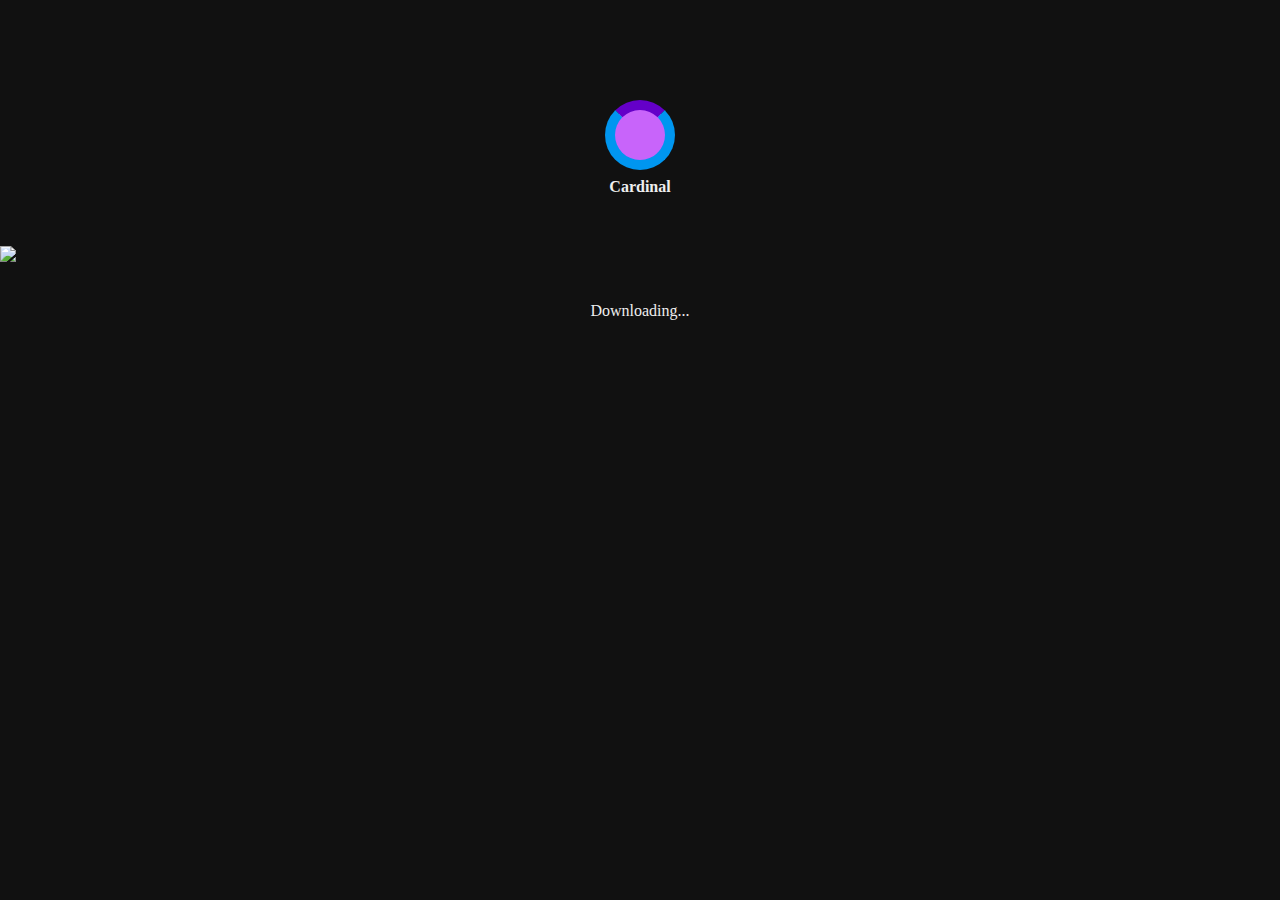
==== partch/index.html @ ae6c5cb7 "minor updates" ====
<!doctype html>
<html lang="en-us">
  <head>
    <meta charset="utf-8" />
    <meta http-equiv="Content-Type" content="text/html; charset=utf-8" />
    <meta name="description" content="Cardinal" />
    <meta name="theme-color" content="#111111" />
    <favicon href="favicon.ico" />
    <meta
      name="viewport"
      content="width=device-width, initial-scale=1, maximum-scale=1, minimum-scale=1, user-scalable=0"
      user-scalable="no"
    />
    <title>Partch</title>
    <style>
      html {
        background-color: #111111;
        color: #eee;
        overflow: hidden;
      }
      body,
      canvas {
        padding: 0;
        margin: 0;
      }

      #canvas_file_open {
        display: none;
      }

      #canvas_wrapper {
        --device-pixel-ratio: 1;
        display: none;
        image-rendering: pixelated;
        image-rendering: crisp-edges;
        position: fixed;
        transform-origin: 0 0 0;
        transform: scale(calc(1 / var(--device-pixel-ratio)));
        width: 100vw;
        height: 100vh;
      }

      #error {
        background: rgba(0, 0, 0, 0.75);
        display: none;
        position: fixed;
        padding: 0.5em;
        left: 0;
        right: 0;
        width: 100%;
        z-index: 2;
      }

      .emscripten {
        display: block;
        margin-left: auto;
        margin-right: auto;
        padding-right: 0;
        text-align: center;
      }

      .spinner {
        height: 50px;
        width: 50px;
        margin: 0px auto;
        margin-top: 100px;
        -webkit-animation: rotation 0.8s linear infinite;
        -moz-animation: rotation 0.8s linear infinite;
        -o-animation: rotation 0.8s linear infinite;
        animation: rotation 0.8s linear infinite;
        border-left: 10px solid rgb(0, 150, 240);
        border-right: 10px solid rgb(0, 150, 240);
        border-bottom: 10px solid rgb(0, 150, 240);
        border-top: 10px solid rgb(100, 0, 200);
        border-radius: 100%;
        background-color: rgb(200, 100, 250);
      }
      @-webkit-keyframes rotation {
        from {
          -webkit-transform: rotate(0deg);
        }
        to {
          -webkit-transform: rotate(360deg);
        }
      }
      @-moz-keyframes rotation {
        from {
          -moz-transform: rotate(0deg);
        }
        to {
          -moz-transform: rotate(360deg);
        }
      }
      @-o-keyframes rotation {
        from {
          -o-transform: rotate(0deg);
        }
        to {
          -o-transform: rotate(360deg);
        }
      }
      @keyframes rotation {
        from {
          transform: rotate(0deg);
        }
        to {
          transform: rotate(360deg);
        }
      }
    </style>
  </head>
  <body>
    <figure style="overflow: visible" id="spinner">
      <div class="spinner"></div>
      <center style="margin-top: 0.5em"><strong>Cardinal</strong></center>
    </figure>

    <div class="emscripten" id="error"></div>
    <img
      id="nmn-logo"
      style="margin-top: 50px; margin-bottom: 40px"
      class="emscripten"
      src="../assets/images/NucleoMusicaNova_preto.png"
    />
    <div class="emscripten" id="status">Downloading...</div>
    <div class="emscripten">
      <progress value="0" max="100" id="progress" hidden="1"></progress>
    </div>

    <div id="canvas_wrapper">
      <input type="file" id="canvas_file_open" />
      <canvas
        class="emscripten"
        id="canvas"
        oncontextmenu="event.preventDefault()"
        tabindex="-1"
      ></canvas>
    </div>

    <script type="text/javascript">
      var wasmErrors = [];
      var errorElement = document.getElementById("error");
      var statusElement = document.getElementById("status");
      var progressElement = document.getElementById("progress");
      var spinnerElement = document.getElementById("spinner");
      var logoElement = document.getElementById("nmn-logo");

      if (typeof WebAssembly === "undefined") {
        wasmErrors.push("WebAssembly unsupported");
      } else {
        if (
          !WebAssembly.validate(
            new Uint8Array([
              0, 97, 115, 109, 1, 0, 0, 0, 2, 8, 1, 1, 97, 1, 98, 3, 127, 1, 6,
              6, 1, 127, 1, 65, 0, 11, 7, 5, 1, 1, 97, 3, 1,
            ]),
          )
        ) {
          wasmErrors.push("Importable/Exportable mutable globals unsupported");
        }
      }

      if (wasmErrors.length !== 0) {
        errorElement.innerHTML =
          "Cannot start Cardinal:<br>" +
          wasmErrors.join("<br>") +
          "<br><br>Perhaps try a different browser?";
        errorElement.style.display = "block";
        statusElement.style.display = "none";
        progressElement.style.display = "none";
        spinnerElement.style.display = "none";
        logoElement.style.display = "none";
        console.log(logoElement);
      } else {
        var canvasWrapper = document.getElementById("canvas_wrapper");
        var simdSupported = WebAssembly.validate(
          new Uint8Array([
            0, 97, 115, 109, 1, 0, 0, 0, 1, 5, 1, 96, 0, 1, 123, 3, 2, 1, 0, 10,
            10, 1, 8, 0, 65, 0, 253, 15, 253, 98, 11,
          ]),
        );

        var Module = {
          preRun: [],
          postRun: function () {
            statusElement.style.display = "none";
            progressElement.style.display = "none";
            spinnerElement.style.display = "none";
            canvasWrapper.style.display = "block";
            logoElement.style.display = "none";
            window.dispatchEvent(new Event("resize"));
          },
          locateFile: function (p, _) {
            return simdSupported
              ? p
              : p.replace("CardinalNative", "CardinalNative-nosimd");
          },
          canvas: (function () {
            var canvas = document.getElementById("canvas");

            // As a default initial behavior, pop up an alert when webgl context is lost. To make your
            // application robust, you may want to override this behavior before shipping!
            // See http://www.khronos.org/registry/webgl/specs/latest/1.0/#5.15.2
            canvas.addEventListener(
              "webglcontextlost",
              function (e) {
                alert("WebGL context lost. You will need to reload the page.");
                e.preventDefault();
              },
              false,
            );

            return canvas;
          })(),
          setStatus: function (text) {
            if (!Module.setStatus.last)
              Module.setStatus.last = { time: Date.now(), text: "" };
            if (text === Module.setStatus.last.text) return;
            var m = text.match(/([^(]+)\((\d+(\.\d+)?)\/(\d+)\)/);
            var now = Date.now();
            if (m && now - Module.setStatus.last.time < 30) return; // if this is a progress update, skip it if too soon
            Module.setStatus.last.time = now;
            Module.setStatus.last.text = text;
            if (m) {
              text = m[1];
              progressElement.value = parseInt(m[2]) * 100;
              progressElement.max = parseInt(m[4]) * 100;
              progressElement.hidden = false;
              spinnerElement.hidden = false;
            } else {
              progressElement.value = null;
              progressElement.max = null;
              progressElement.hidden = true;
              if (!text) spinnerElement.hidden = true;
            }
            statusElement.innerHTML = text;
          },
          totalDependencies: 0,
          monitorRunDependencies: function (left) {
            this.totalDependencies = Math.max(this.totalDependencies, left);
            Module.setStatus(
              left
                ? "Preparing... (" +
                    (this.totalDependencies - left) +
                    "/" +
                    this.totalDependencies +
                    ")"
                : "All downloads complete.",
            );
          },
        };
        Module.setStatus("Downloading...");
        window.onerror = function (err) {
          errorElement.innerHTML = "Exception thrown:<br>" + err;
          errorElement.style.display = "block";
          spinnerElement.style.display = "none";
          Module.setStatus = function (text) {
            if (text) console.error("[post-exception status] " + text);
          };
        };

        var jsModuleName;
        if (simdSupported) {
          jsModuleName = "CardinalNative.js";
        } else {
          jsModuleName = "CardinalNative.js";
        }
        var jsModuleScript = document.createElement("script");
        jsModuleScript.setAttribute("async", true);
        jsModuleScript.setAttribute("src", jsModuleName);
        jsModuleScript.setAttribute("type", "text/javascript");
        document.head.appendChild(jsModuleScript);
      }
    </script>
  </body>
</html>
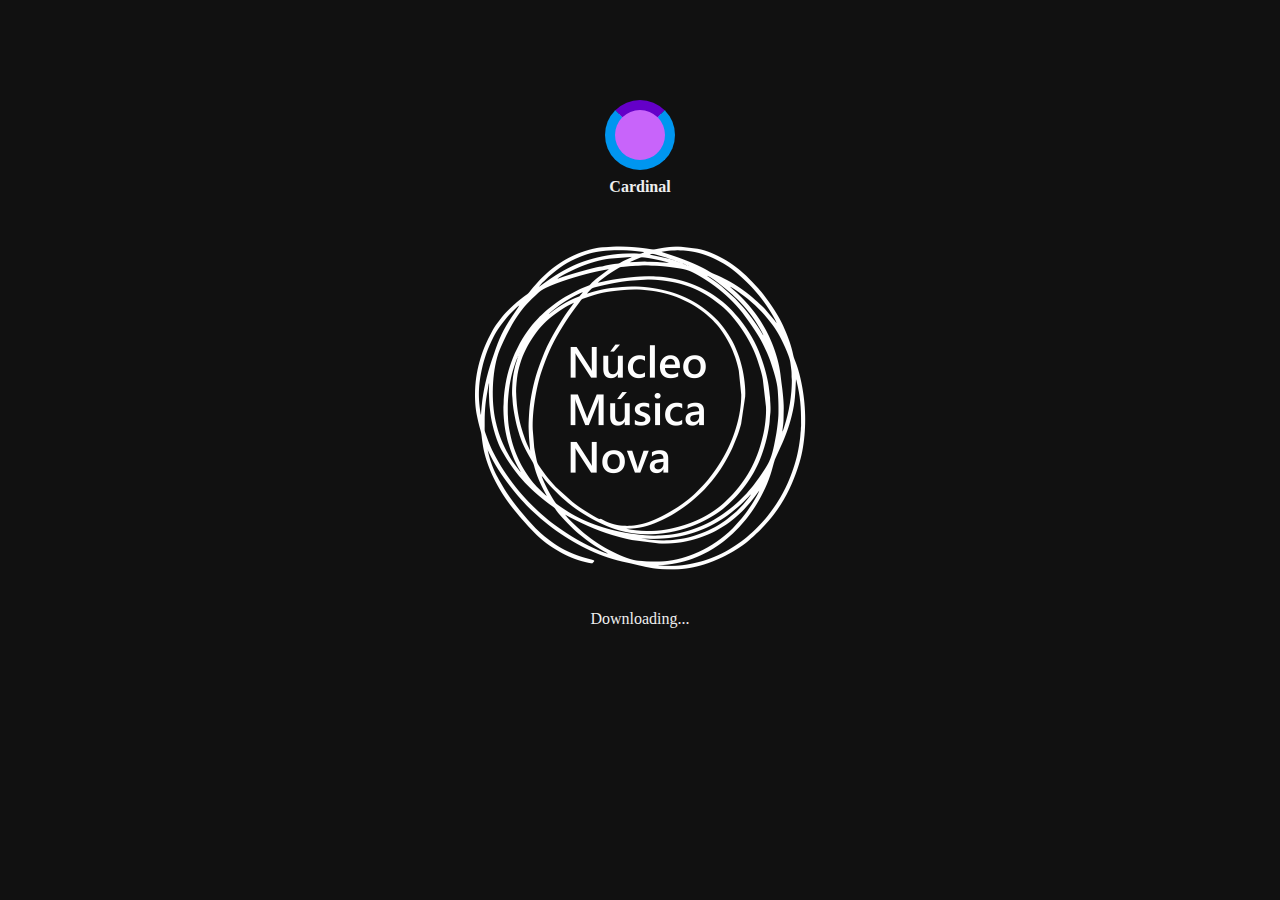
==== commit 6b80f29a: "update patches" ====
--- a/partch/index.html
+++ b/partch/index.html
@@ -5,13 +5,12 @@
     <meta http-equiv="Content-Type" content="text/html; charset=utf-8" />
     <meta name="description" content="Cardinal" />
     <meta name="theme-color" content="#111111" />
-    <favicon href="favicon.ico" />
     <meta
       name="viewport"
       content="width=device-width, initial-scale=1, maximum-scale=1, minimum-scale=1, user-scalable=0"
       user-scalable="no"
     />
-    <title>Partch</title>
+    <title>Cardinal</title>
     <style>
       html {
         background-color: #111111;
@@ -263,7 +262,7 @@
         if (simdSupported) {
           jsModuleName = "CardinalNative.js";
         } else {
-          jsModuleName = "CardinalNative.js";
+          jsModuleName = "CardinalNative-nosimd.js";
         }
         var jsModuleScript = document.createElement("script");
         jsModuleScript.setAttribute("async", true);
